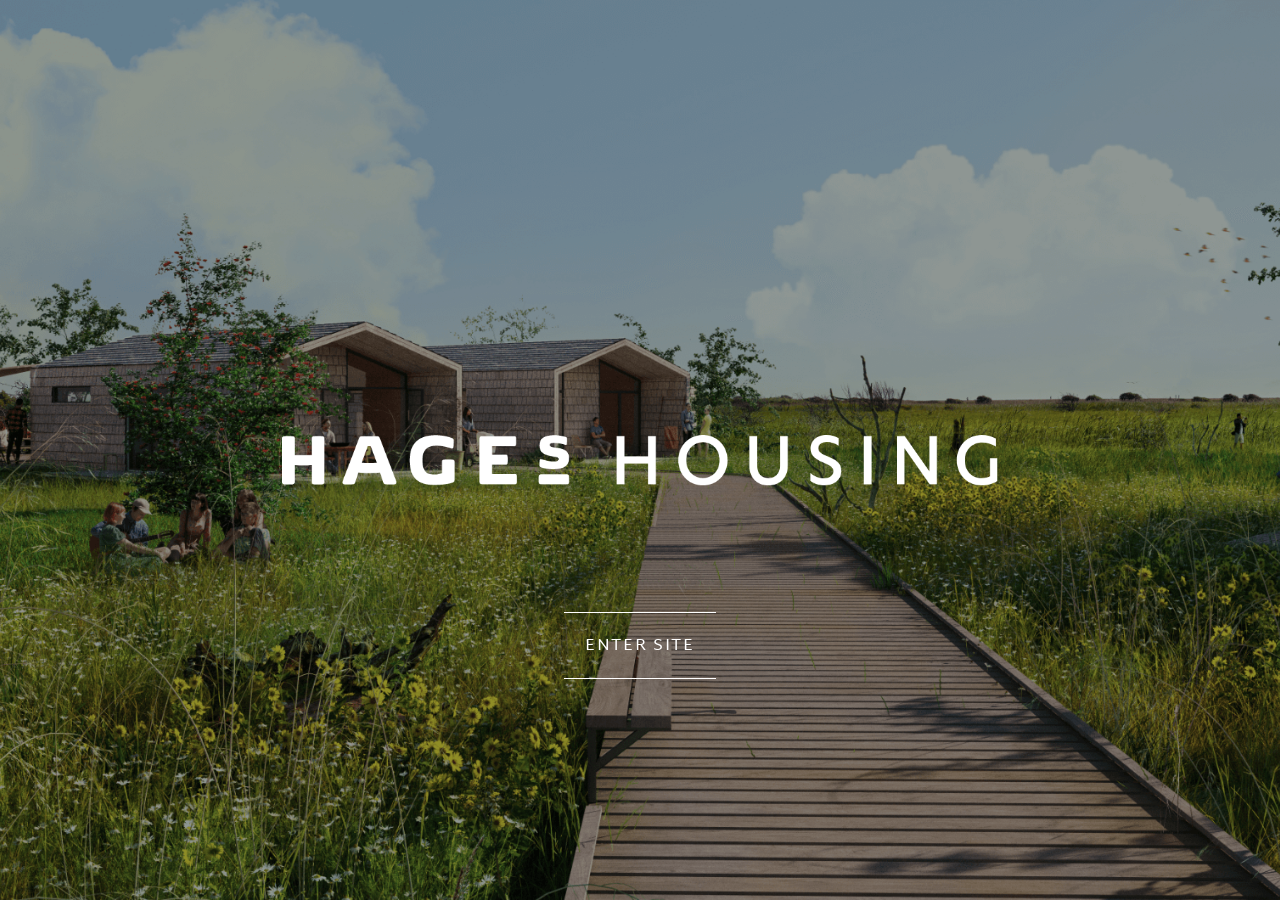
==== index.html @ 3faab6d2 "Init" ====
<!DOCTYPE html>
<html lang="en">

<head>
  <!-- meta info -->
  <meta charset="UTF-8" />
  <meta name="viewport" content="width=device-width, initial-scale=1" />
  <meta name="description" content="" />
  <meta name="author" content="" />
  <meta name="keywords" content="" />
  <meta http-equiv="X-UA-Compatible" content="ie=edge">

  <!-- site identity -->
  <title>Hages Housing</title>
  <link href="images/favicon/favicon.ico" rel="shortcut icon" type="image/ico" />

  <!-- css library -->
  <link rel="stylesheet" type="text/css" href="vendor/swiper/swiper-bundle.min.css" />

  <!-- custom CSS -->
  <link rel="stylesheet" type="text/css" href="css/utils.css" />
  <link rel="stylesheet" type="text/css" href="css/style.css" />
  <link rel="stylesheet" type="text/css" href="css/slider.css" />
</head>

<body>
  <!-- preloader -->
  <div id="preloader" class="preloader">
    <div class="loader"></div>
  </div>

  <!-- intro -->
  <div class="intro">
    <div class="intro-bg">
      <div class="intro-bg-image">
        <picture>
          <source type="image/png" srcset="images/banner/intro.png" media="(min-width: 768px)" />
          <source type="image/png" srcset="images/banner/intro-mobile.png" media="(max-width: 768px)" />
          <img type="image/png" src="images/banner/intro.png" title="intro" />
        </picture>
      </div>
      <div class="intro-textbox">
        <!-- <div class="intro-textbox-calligraphy">
          <img src="images/icons/intro-calligraphy.svg" alt="">
        </div> -->
        <div class="intro-textbox-logo">
          <img src="images/logo/Housing-logo.png"/>
        </div>
        <!-- <div class="intro-textbox-text">
          <p class="cursive">Re-envisioned by<br> Robert A.M. Stern Architects</p>
        </div> -->
        <button class="intro-textbox-button border-button">
          <div class="line top"></div>
          <div class="text">ENTER SITE</div>
          <div class="line bottom"></div>
        </button>
      </div>
    </div>
  </div>

  <!-- header -->
  <header class="header">
    <div class="header-logo">
      <a href="#">
        <svg xmlns="http://www.w3.org/2000/svg" xmlns:xlink="http://www.w3.org/1999/xlink" width="348.129" height="24.764" viewBox="0 0 348.129 24.764">
          <defs>
            <clipPath id="a">
              <rect width="348.129" height="24.764" fill="none" />
            </clipPath>
          </defs>
          <g transform="translate(0 0)">
            <g transform="translate(0 0)" clip-path="url(#a)">
              <path d="M17.554,24.421a16.991,16.991,0,0,1-2.213-.12.934.934,0,0,1-.88-1.066V14.841a43.662,43.662,0,0,1-8.271,0l-.007,8.393A.955.955,0,0,1,5.317,24.3a17.08,17.08,0,0,1-2.225.122A16.977,16.977,0,0,1,.88,24.3l-.009,0A.93.93,0,0,1,0,23.236V1.774A.93.93,0,0,1,.871.71,16.777,16.777,0,0,1,3.092.588,16.891,16.891,0,0,1,5.3.709a.957.957,0,0,1,.88,1.065V9.941c3.032.076,5.279.075,8.274,0l0-8.168A.93.93,0,0,1,15.333.71,16.777,16.777,0,0,1,17.554.588a16.873,16.873,0,0,1,2.211.121.959.959,0,0,1,.88,1.065V23.236A.956.956,0,0,1,19.78,24.3a17.1,17.1,0,0,1-2.226.122" transform="translate(0 -0.105)" fill="#fff" />
              <path d="M134.428,24.322H118.287c-.845,0-1.222-.4-1.222-1.3V1.985c0-.9.377-1.3,1.222-1.3h15.683a.8.8,0,0,1,.9.8,25.782,25.782,0,0,1,0,3.34.831.831,0,0,1-.9.838H123.253l0,4.106,6.664,0a.8.8,0,0,1,.9.8,25.5,25.5,0,0,1,0,3.341.83.83,0,0,1-.9.836h-6.659l0,4.61,11.18,0a.8.8,0,0,1,.9.8,25.782,25.782,0,0,1,0,3.34.83.83,0,0,1-.9.837" transform="translate(-21.016 -0.122)" fill="#fff" />
              <path d="M165.988,28.456H153.266a.884.884,0,0,1-.973-.853,23.219,23.219,0,0,1,0-3.179.887.887,0,0,1,.974-.859h12.721a.885.885,0,0,1,.973.853,23.459,23.459,0,0,1,0,3.177.887.887,0,0,1-.974.861" transform="translate(-27.331 -4.23)" fill="#fff" />
              <path d="M87.4,24.569c-10.471,0-11.682-6.945-11.682-12.169C75.718,4.249,79.975.115,88.371.115A21.514,21.514,0,0,1,96.49,1.593,1.143,1.143,0,0,1,97.178,2.7,29.4,29.4,0,0,1,97,5.9a.919.919,0,0,1-.387.7.909.909,0,0,1-.807-.026,21.248,21.248,0,0,0-6.938-1.29c-4.832,0-6.893,2.128-6.893,7.118,0,5.921,2.191,7.08,5.976,7.08a8.176,8.176,0,0,0,3.379-.734.739.739,0,0,0,.089-.054s0-.031,0-.083V13.216a.931.931,0,0,1,.871-1.065,20.351,20.351,0,0,1,4.432,0,.959.959,0,0,1,.88,1.066V21.83a1.473,1.473,0,0,1-1.244,1.675A29.949,29.949,0,0,1,87.4,24.569" transform="translate(-13.593 -0.02)" fill="#fff" />
              <path d="M159.47,16.858A17.9,17.9,0,0,1,153.2,15.83c-.369-.135-.475-.287-.512-.734a19.341,19.341,0,0,1,.1-2.774.544.544,0,0,1,.231-.436.649.649,0,0,1,.583-.007,18.983,18.983,0,0,0,5.811,1.141c1.864,0,2.625-.315,2.625-1.089,0-.837-.414-.974-2.528-1.3-4.319-.683-6.819-1.806-6.819-5.519,0-4.478,4.236-5,7.422-5a17.637,17.637,0,0,1,5.507.922c.372.136.478.288.515.735a16.763,16.763,0,0,1-.1,2.564.618.618,0,0,1-.25.441.681.681,0,0,1-.542.043,19.291,19.291,0,0,0-5.261-.9c-1.7,0-2.243.24-2.243.984,0,.9,1,1.081,3.067,1.371,2.959.427,6.312.912,6.312,5.239,0,3.548-2.571,5.346-7.644,5.346" transform="translate(-27.408 -0.02)" fill="#fff" />
              <path d="M58.678,24.431a15.879,15.879,0,0,1-1.805-.074,1.171,1.171,0,0,1-1.181-.947l-1.584-4.8c-1.49.131-3.705.2-5.22.2s-3.729-.073-5.264-.235l-1.579,4.846c-.186.615-.463.835-1.179.935a24.925,24.925,0,0,1-4.248-.039.917.917,0,0,1-.677-.417A1.18,1.18,0,0,1,35.9,22.89L43.918,1.647A1.32,1.32,0,0,1,45.4.683h7.16a1.306,1.306,0,0,1,1.484.982l8,21.209A1.2,1.2,0,0,1,62,23.893a.91.91,0,0,1-.661.424,24.247,24.247,0,0,1-2.662.114M52.629,14.039h0Zm-7.435-.228c1.06.051,2.609.057,3.693.076,1.093,0,2.653-.026,3.66-.076L49.6,5.614l-1.452.042Z" transform="translate(-6.429 -0.122)" fill="#fff" />
              <path d="M213.7,14.153H202.245V24.365h-3.829V.622h3.829v9.988H213.7V.622h3.829V24.365H213.7Z" transform="translate(-35.621 -0.111)" fill="#fff" />
              <path d="M235.02,12.382C235.02,5.3,240.157,0,247.019,0s11.967,5.3,11.967,12.382c0,7.117-5.106,12.382-11.967,12.382s-12-5.265-12-12.382m20.072,0c0-5.585-3.925-8.84-8.073-8.84-4.212,0-8.105,3.255-8.105,8.84,0,5.617,3.957,8.808,8.105,8.808s8.073-3.223,8.073-8.808" transform="translate(-42.192 0)" fill="#fff" />
              <path d="M277.187,15.239V.623h3.829V15.335c0,3.734,2.074,5.967,5.425,5.967,3.415,0,5.617-2.233,5.617-6V.623h3.829V15.239c0,5.681-3.638,9.637-9.446,9.637-5.744,0-9.254-3.956-9.254-9.637" transform="translate(-49.762 -0.112)" fill="#fff" />
              <path d="M327.157,1.564V5.3a10.23,10.23,0,0,0-5.714-1.851c-2.329,0-4.18,1.053-4.18,3.064,0,1.819,1.533,2.68,4.5,3.989,3.51,1.5,6.7,3.032,6.7,7.149,0,4.4-3.512,7.116-8.2,7.116a11.767,11.767,0,0,1-6.862-2.17V18.605a9.95,9.95,0,0,0,6.606,2.713c2.521,0,4.564-1.309,4.564-3.511,0-1.979-1.724-2.9-4.787-4.244-3.255-1.436-6.319-2.9-6.319-6.862,0-4.116,3.288-6.7,7.819-6.7a11.578,11.578,0,0,1,5.873,1.564" transform="translate(-56.264 0)" fill="#fff" />
              <rect width="3.829" height="23.743" transform="translate(283.055 0.511)" fill="#fff" />
              <path d="M384.217,24.365h-3.574L368.452,6.718h-.032V24.365h-3.67V.623h3.766l11.967,17.329h.032V.623h3.7Z" transform="translate(-65.482 -0.111)" fill="#fff" />
              <path d="M412.226,21.19a8.8,8.8,0,0,0,4.181-.925v-8.84h3.573V22.562a14.329,14.329,0,0,1-7.818,2.2c-6.382,0-11.935-4.851-11.935-12.382S405.747,0,412.226,0a14.169,14.169,0,0,1,6.989,1.755V5.648a11.88,11.88,0,0,0-6.67-1.978c-4.787,0-8.425,3.606-8.425,8.744,0,5.2,3.542,8.776,8.105,8.776" transform="translate(-71.851 0)" fill="#fff" />
            </g>
          </g>
        </svg>
      </a>
    </div>
  </header>

  <!-- main viewport -->
  <main class="viewport">
    <div class="swiper primary-slider">
      <div class="scroll-indicator">
        <p>SCROLL</p>
      </div>

      <div class="swiper-wrapper primary-slider-wrapper">
        <div class="swiper-slide primary-slide">
          <div class="primary-slide-wrapper">
            <div class="primary-slide-image">
              <picture>
                <source type="image/jpeg" srcset="images/slider/01-mobile.jpg" media="(max-width: 1050px)" />
                <source type="image/jpeg" srcset="images/slider/01.jpg" media="(min-width: 1050px)" />
                <img type="image/jpeg" src="images/slider/01.jpg" data-swiper-parallax="-100" data-swiper-parallax-opacity="0" title="slide1" />
              </picture>
            </div>
            <div class="primary-slide-content">
              <div class="primary-slide-content-upper">
                <div class="primary-slide-content-number">WELCOME</div>
                <div class="primary-slide-content-header header-text">COMFORTABLE<br>LIVING</div>
              </div>
              <div class="primary-slide-content-lower-text">
                <div class="primary-slide-paragraph-text">
                  <p>Welcome to Hages Housing – Hagesvej 1, 4970 Rødby. A comfortable housing opportunity in a great location.</p>

                  <p class="mb-0">We can meet all the needs you might have in terms of accommodation and the rules and regulations for housing to fehmern construction, for example:</p>
                  <p class="mb-0"> </p>

                  <ul>
                    <li>Housing with fixed rates for longer periods.</li>
                    <li>Shorter stays, company agreements with fixed rates (for shorter/longer projects)</li>
                  </ul>

                  <p>Prices from DKK 499,- per night for corporate agreements, contact us for great offers on long stay agreements.</p>
                </div>
              </div>
              <div class="primary-slide-content-lower-button">
                <a href="#">
                  <button class="primary-slide-content-button border-button learn-more-button view-on-mobile" data-modal-btn="1">
                    <div class="line top"></div>
                    <div class="text">READ MORE</div>
                    <div class="line bottom"></div>
                  </button>
                </a>
              </div>
            </div>
          </div>
        </div>
        <div class="swiper-slide primary-slide">
          <div class="primary-slide-wrapper">
            <div class="primary-slide-image">
              <picture>
                <source type="image/jpeg" srcset="images/slider/02-mobile.jpg" media="(max-width: 1050px)" />
                <source type="image/jpeg" srcset="images/slider/02.jpg" media="(min-width: 1050px)" />
                <img type="image/jpeg" src="images/slider/02.jpg" data-swiper-parallax="-100" data-swiper-parallax-opacity="0" title="slide2" />
              </picture>
            </div>
            <div class="primary-slide-content">
              <div class="primary-slide-content-upper">
                <div class="primary-slide-content-number">THE HOUSING</div>
                <div class="primary-slide-content-header header-text">PRIVACY &<br>RELAXATION</div>
              </div>
              <div class="primary-slide-content-lower-text">
                <div class="primary-slide-paragraph-text">
                  <p>72 cabins divided into 144 rooms (23m2 per room)</p>

                  <p>All rooms with private bathroom, kitchenette, TV and lounge area.</p>

                  <p>Restaurant (possibility of breakfast, lunch, dinner), 24 hour reception, great facilities, lobby, lounge, bar and parking</p>

                  <p class="mb-0 mt-10"><b>The housing also includes</b></p>

                  <p>Access to garden/courtyard – Bed linen / Towels included – Cleaning included – Close to ammenities – Coffee maker – Dryer – Fully equipped kitchen – Furnished – Parking space – TV – Washing machine – Wi-fi (free access)</p>
                </div>
              </div>
              <div class="primary-slide-content-lower-button">
                <a href="#">
                  <button class="primary-slide-content-button border-button learn-more-button view-on-mobile" data-modal-btn="2">
                    <div class="line top"></div>
                    <div class="text">Read More</div>
                    <div class="line bottom"></div>
                  </button>
                </a>
              </div>
            </div>
          </div>
        </div>
        <div class="swiper-slide primary-slide">
          <div class="primary-slide-wrapper">
            <div class="primary-slide-image">
              <picture>
                <source type="image/jpeg" srcset="images/slider/03-mobile.jpg" media="(max-width: 1050px)" />
                <source type="image/jpeg" srcset="images/slider/03.jpg" media="(min-width: 1050px)" />
                <img type="image/jpeg" src="images/slider/03.jpg" data-swiper-parallax="-100" data-swiper-parallax-opacity="0" title="slide3" />
              </picture>
            </div>
            <form class="primary-slide-content primary-slide-contact-form" action="" method="POST">
              <div class="primary-slide-content-upper">
                <div class="primary-slide-content-number">CONTACT</div>
                <div class="primary-slide-content-header header-text">FOR MORE<br>INFORMATION</div>
              </div>
              <div class="primary-slide-content-lower-text">
                <div class="primary-slide-paragraph-text">
                  <p class="contact-form-title-text">Contact us for more info and to hear more about what we can offer.</p>
                  <div class="input-wrapper">
                    <div class="input-item">
                      <label for="input-name">Name</label>
                      <input id="input-name" type="text" name="name">
                    </div>
                    <div class="input-item">
                      <label for="input-email">Email</label>
                      <input id="input-email" type="text" name="email">
                    </div>
                    <div class="input-item">
                      <label for="input-company">Company</label>
                      <input id="input-company" type="text" name="company">
                    </div>
                    <div class="input-item">
                      <label for="input-message">Message</label>
                      <textarea id="input-message" name="message"></textarea>
                    </div>
                    <div class="input-item input-checkbox">
                      <input type="checkbox" name="policy" value="1">
                      <span>Accept Terms & Privacy Policies</span>
                    </div>
                  </div>
                </div>
              </div>
              <div class="primary-slide-content-lower-button">
                <a href="#">
                  <button class="primary-slide-content-button border-button learn-more-button view-on-desktop email-send-btn" type="submit">
                    <div class="line top"></div>
                    <div class="text">SEND web</div>
                    <div class="line bottom"></div>
                  </button>
                  <button class="primary-slide-content-button border-button learn-more-button view-on-mobile" data-modal-btn="3">
                    <div class="line top"></div>
                    <div class="text">GET IN TOUCH</div>
                    <div class="line bottom"></div>
                  </button>
                </a>
              </div>
            </form>
          </div>
        </div>
      </div>

      <div class="swiper-pagination primary-slider-pagination"></div>
    </div>
  </main>
  <!-- main viewport end -->

  <!-- mobile modals -->
  <div class="primary-slide-modal" data-modal="1">
    <div class="primary-modal-close-btn" data-modal-close-btn="1"></div>

    <div class="primary-slide-wrapper">
      <div class="primary-slide-content-upper">
        <div class="primary-slide-content-header header-text">COMFORTABLE<br>LIVING</div>
      </div>

      <div class="primary-slide-image">
        <img src="images/slider/01-modal.jpg" alt="">
      </div>

      <div class="primary-slide-content">
        <div class="primary-slide-content-lower-text">
          <div class="primary-slide-paragraph-text">
            <p>Welcome to Hages Housing – Hagesvej 1, 4970 Rødby. A comfortable housing opportunity in a great location.</p>

            <p class="mb-0">We can meet all the needs you might have in terms of accommodation and the rules and regulations for housing to fehmern construction, for example:</p>
            <p class="mb-0"> </p>
            
            <ul>
              <li>Housing with fixed rates for longer periods.</li>
              <li>Shorter stays, company agreements with fixed rates (for shorter/longer projects)</li>
            </ul>

            <p>Prices from DKK 499,- per night for corporate agreements, contact us for great offers on long stay agreements.</p>
          </div>
        </div>
        <div class="primary-slide-content-lower-button">
          <a href="#">
            <button class="primary-slide-content-button border-button learn-more-button" data-modal-btn="3">
              <div class="line top"></div>
              <div class="text">CONTACT</div>
              <div class="line bottom"></div>
            </button>
          </a>
        </div>
      </div>
    </div>
  </div>

  <div class="primary-slide-modal" data-modal="2">
    <div class="primary-modal-close-btn" data-modal-close-btn="2"></div>

    <div class="primary-slide-wrapper">
      <div class="primary-slide-content-upper">
        <div class="primary-slide-content-header header-text">PRIVACY &<br>RELAXATION</div>
      </div>

      <div class="primary-slide-image">
        <img src="images/slider/02-modal.jpg" alt="">
      </div>
      <div class="primary-slide-content">
        <div class="primary-slide-content-lower-text">
          <div class="primary-slide-paragraph-text">
            <p>72 cabins divided into 144 rooms (23m2 per room)</p>

            <p>All rooms with private bathroom, kitchenette, TV and lounge area.</p>

            <p>Restaurant (possibility of breakfast, lunch, dinner), 24 hour reception, great facilities, lobby, lounge, bar and parking</p>

            <p class="mb-0 mt-10"><b>The housing also includes</b></p>

            <p>Access to garden/courtyard – Bed linen / Towels included – Cleaning included – Close to ammenities – Coffee maker – Dryer – Fully equipped kitchen – Furnished – Parking space – TV – Washing machine – Wi-fi (free access)</p>
          </div>
        </div>
      </div>
    </div>
  </div>

  <div class="primary-slide-modal" data-modal="3">
    <div class="primary-modal-close-btn" data-modal-close-btn="3"></div>

    <div class="primary-slide-wrapper">
      <div class="primary-slide-content-upper contact-form-title">
        <div class="primary-slide-content-header header-text">GET IN TOUCH</div>
      </div>

      <form class="primary-slide-content primary-slide-contact-form" action="" method="POST">
        <div class="primary-slide-content-lower-text">
          <div class="primary-slide-paragraph-text">
            <p class="contact-form-title-text">Contact us for more info and to hear more about what we can offer.</p>
            <div class="input-wrapper">
              <div class="input-item">
                <label for="input-name">Name</label>
                <input id="input-name" type="text" name="name-m">
              </div>
              <div class="input-item">
                <label for="input-email">Email</label>
                <input id="input-email" type="text" name="email-m">
              </div>
              <div class="input-item">
                <label for="input-company">Company</label>
                <input id="input-company" type="text" name="company-m">
              </div>
              <div class="input-item">
                <label for="input-message">Message</label>
                <textarea id="input-message" name="message-m"></textarea>
              </div>
              <div class="input-item input-checkbox">
                <input type="checkbox" id="input-policy" name="policy-m" value="1">
                <span>Accept Terms & Privacy Policies</span>
              </div>
            </div>
          </div>
        </div>
        <div class="primary-slide-content-lower-button">
          <a href="#">
            <button class="primary-slide-content-button border-button learn-more-button email-send-btn-m" type="submit">
              <div class="line top"></div>
              <div class="text">SEND mob</div>
              <div class="line bottom"></div>
            </button>
          </a>
        </div>
      </form>
    </div>
  </div>

  <script src="vendor/jquery/jquery-3.6.0.min.js"></script>
  <!-- <script src="vendor/gsap/gsap.min.js"></script>
  <script src="vendor/gsap/ScrollTrigger.min.js"></script> -->
  <script src="vendor/swiper/swiper-bundle.min.js"></script>
  <script src="js/script.js"></script>

  <script>
    $(".email-send-btn").click(function(event){
      event.preventDefault();
      let name = $("input[name=name]").val();
      let email = $("input[name=email]").val();
      let message = $("textarea[name=message]").val() + "<br>Company : " + $("input[name=company]").val();
      console.log(email, name, message)

      sendEmail(email, name, message);
    });

    $(".email-send-btn-m").click(function(event) {
      // $("#response-messages").html("<p style='color: #1e7e34;padding-top: 15px'>Sending...</p>");
      event.preventDefault();
      let name = $("input[name=name-m]").val();
      let email = $("input[name=email-m]").val();
      let message = $("textarea[name=message-m]").val() + "<br>Company : " + $("input[name=company-m]").val();
      console.log(email, name, message)

      sendEmail(email, name, message);
    });

    function sendEmail(name, email, message) {
      if (name != "" && email !="" && message !="") {
        $.ajax({
          url: "mail.php",
          type:"POST",
          data:{
            name:name,
            email:email,
            message:message,
            receiverEmail: 'muhammad.tamzid@gmail.com',
            receiverName: 'Hages Housing',
            subject: 'Hages Housing website contact mail',
            mailClientName: 'Hages Housing Mail Client',
          },
          // success:function(response){
          //  if(response) {
          //    $("#response-messages").html("<p style='color: #1e7e34;padding-top: 15px'>Message sent! We Will get back to you Soon</p>");
          //  }
          //  else{
          //    $("#response-messages").html("<p style='color: #1e7e34;padding-top: 15px'>Error ! Please Try Again Later or call us</p>");
          //  }
          // },
        });

        $(".primary-slide-contact-form").find('input, textarea').val("");
      }
      // else{
      //  $("#response-messages").html("<p style='color:orange;padding-top: 15px'>Fields are required.</p>");
      // }
    }
  </script>

</body>

</html>
---- css/utils.css ----
/*------- utility CSS -------*/
*,
*::before,
*::after {
  margin: 0;
  padding: 0;
  outline: 0;
  box-sizing: border-box;
  -webkit-tap-highlight-color: transparent;
}

html {
  min-height: 100% !important;
  height: 100%;
  -ms-text-size-adjust: 100%;
  -webkit-text-size-adjust: 100%;
  overflow-x: hidden;
  box-sizing: border-box;
  cursor: default;
  font-family: sans-serif;
  line-height: 1.5;
}

body {
  height: 100%;
  position: relative;
  overflow-x: hidden;
  margin: 0;
}

h1,
h2,
h3,
h4,
h5,
h6,
p {
  margin: 0;
  line-height: unset;
  font-size: unset;
}

ul,
li {
  margin: 0;
  list-style-type: none;
}

a,
a:focus,
a:hover {
  outline: none;
  text-decoration: none;
  color: inherit;
}

img {
  width: 100%;
  border: none;
  display: block;
  pointer-events: none;
}

input,
textarea,
label {
  display: block;
  outline: none;
  border: none;
  margin: 0;
  background: none;
}

input,
select {
  vertical-align: middle;
  -webkit-appearance: none;
  border-radius: 0;
}

button {
  outline: none;
  border: none;
  cursor: pointer;
  background-color: transparent;
  box-shadow: none;
  margin: 0;
  padding: 0;
}

button:focus {
  outline: none;
}
button:hover,
button:active {
  cursor: pointer;
}

iframe {
  border: none;
}

audio,
video {
  margin: 0;
  padding: 0;
  border: 0;
  outline: 0;
  font-size: 100%;
  vertical-align: baseline;
  background: transparent;
}

audio,
canvas,
progress,
video {
  display: inline-block;
}
audio:not([controls]) {
  display: none;
  height: 0;
}

article,
aside,
details,
figcaption,
figure,
footer,
header,
hgroup,
menu,
main,
nav,
section,
summary {
  display: block;
}

blockquote,
q {
  quotes: none;
}

blockquote:before,
blockquote:after,
q:before,
q:after {
  content: none;
}

template,
[hidden] {
  display: none;
}

code,
kbd,
pre,
samp {
  font-family: monospace, monospace;
  font-size: 1em;
}
hr {
  height: 0;
  overflow: visible;
}
nav ol,
nav ul {
  list-style: none;
}
abbr[title] {
  border-bottom: 1px dotted;
  text-decoration: none;
}
b,
strong {
  font-weight: bold;
}
dfn {
  font-style: italic;
}
mark {
  background-color: #ff0;
  color: #000;
}
progress {
  vertical-align: baseline;
}
small {
  font-size: 83.3333%;
}
sub,
sup {
  font-size: 83.3333%;
  line-height: 0;
  position: relative;
  vertical-align: baseline;
}
sub {
  bottom: -0.25em;
}
sup {
  top: -0.5em;
}
::-moz-selection {
  background-color: #b3d4fc;
  color: #000;
  text-shadow: none;
}
::selection {
  background-color: #b3d4fc;
  color: #000;
  text-shadow: none;
}
audio,
canvas,
iframe,
img,
svg,
video {
  vertical-align: middle;
}
img {
  border-style: none;
}
svg {
  fill: currentColor;
}
/* svg:not(:root) {
  overflow: hidden;
} */
a {
  background-color: transparent;
  -webkit-text-decoration-skip: objects;
}
a:hover {
  outline-width: 0;
}
table {
  border-collapse: collapse;
  border-spacing: 0;
}
button,
input,
select,
textarea {
  background-color: transparent;
  border-style: none;
  color: inherit;
  font-size: 1em;
  margin: 0;
}
button,
input {
  overflow: visible;
}
button,
select {
  text-transform: none;
}
button,
html [type="button"],
[type="reset"],
[type="submit"] {
  -webkit-appearance: button;
}
::-moz-focus-inner {
  border-style: none;
  padding: 0;
}
:-moz-focusring {
  outline: 1px dotted ButtonText;
}
fieldset {
  border: 1px solid #c0c0c0;
  margin: 0 2px;
  padding: 0.35em 0.625em 0.75em;
}
legend {
  display: table;
  max-width: 100%;
  padding: 0;
  white-space: normal;
}
textarea {
  overflow: auto;
  resize: vertical;
}
[type="checkbox"],
[type="radio"] {
  padding: 0;
}
::-webkit-inner-spin-button,
::-webkit-outer-spin-button {
  height: auto;
}
[type="search"] {
  -webkit-appearance: textfield;
  outline-offset: -2px;
}
::-webkit-search-cancel-button,
::-webkit-search-decoration {
  -webkit-appearance: none;
}
::-webkit-input-placeholder {
  color: inherit;
  opacity: 0.54;
}
::-webkit-file-upload-button {
  -webkit-appearance: button;
  font: inherit;
}
[aria-busy="true"] {
  cursor: progress;
}
[aria-controls] {
  cursor: pointer;
}
[aria-disabled] {
  cursor: default;
}
a,
area,
button,
input,
label,
select,
textarea,
[tabindex] {
  -ms-touch-action: manipulation;
  touch-action: manipulation;
}
[hidden][aria-hidden="false"] {
  clip: rect(0, 0, 0, 0);
  display: inherit;
  position: absolute;
}
[hidden][aria-hidden="false"]:focus {
  clip: auto;
}
---- css/style.css ----
/*------- custom fonts -------*/
@font-face {
  font-family: "Electra";
  src: url("../fonts/electra/ElectraLTStd-Cursive.eot");
  src: url("../fonts/electra/ElectraLTStd-Cursive.eot?#iefix")
      format("embedded-opentype"),
    url("../fonts/electra/ElectraLTStd-Cursive.woff2") format("woff2"),
    url("../fonts/electra/ElectraLTStd-Cursive.woff") format("woff"),
    url("../fonts/electra/ElectraLTStd-Cursive.ttf") format("truetype");
  font-weight: normal;
  font-style: italic;
}
@font-face {
  font-family: "SetaReta";
  src: url("../fonts/setareta/SetaRetaNF.eot");
  src: url("../fonts/setareta/SetaRetaNF.eot?#iefix")
      format("embedded-opentype"),
    url("../fonts/setareta/SetaRetaNF.woff2") format("woff2"),
    url("../fonts/setareta/SetaRetaNF.woff") format("woff"),
    url("../fonts/setareta/SetaRetaNF.ttf") format("truetype");
  font-weight: normal;
  font-style: normal;
}
@font-face {
  font-family: "Syntax";
  src: url("../fonts/syntax/SyntaxLTStd-Roman.eot");
  src: url("../fonts/syntax/SyntaxLTStd-Roman.eot?#iefix")
      format("embedded-opentype"),
    url("../fonts/syntax/SyntaxLTStd-Roman.woff2") format("woff2"),
    url("../fonts/syntax/SyntaxLTStd-Roman.woff") format("woff"),
    url("../fonts/syntax/SyntaxLTStd-Roman.ttf") format("truetype");
  font-weight: normal;
  font-style: normal;
}
@font-face {
  font-family: "SyntaxRoman";
  src: url("../fonts/syntax/SyntaxLTStd-Roman.eot");
  src: url("../fonts/syntax/SyntaxLTStd-Roman.eot?#iefix")
      format("embedded-opentype"),
    url("../fonts/syntax/SyntaxLTStd-Roman.woff2") format("woff2"),
    url("../fonts/syntax/SyntaxLTStd-Roman.woff") format("woff"),
    url("../fonts/syntax/SyntaxLTStd-Roman.ttf") format("truetype");
  font-weight: normal;
  font-style: normal;
}

@font-face {
  font-family: "Exo";
  src: url("../fonts/exo/Exo-Regular.ttf") format("truetype");
  font-weight: 400;
  font-style: normal;
}

@font-face {
  font-family: "Exo";
  src: url("../fonts/exo/Exo-Medium.ttf") format("truetype");
  font-weight: 500;
  font-style: normal;
}

@font-face {
  font-family: "MartelSans";
  src: url("../fonts/martel-sans/MartelSans-Regular.ttf") format("truetype");
  font-weight: 400;
  font-style: normal;
}

@font-face {
  font-family: "MartelSans";
  src: url("../fonts/martel-sans/MartelSans-Bold.ttf") format("truetype");
  font-weight: 700;
  font-style: normal;
}

/*------- variables -------*/
:root {
}

/*------- custom styles -------*/
body {
  font-family: sans-serif;
  font-size: 1rem;
  font-weight: 400;
  font-style: normal;
  line-height: 1.4;
  letter-spacing: 0;
  background-color: #dcdcdc;
  position: relative;
  color: #333;
  color: #262626;
}

body,
html {
  margin: 0;
  overflow-x: hidden;
  padding: 0;
  font-size: 95%;
  height: 100%;
  width: 100%;
}

h1 {
  font-size: 2em;
  margin: 0.67em 0;
}

@media screen and (min-width: 414px) {
  body,
  html {
    font-size: 100%;
  }
}

@media screen and (min-width: 768px) {
  body,
  html {
    font-size: 105%;
  }
}

@media screen and (min-width: 1920px) {
  body,
  html {
    font-size: 110%;
  }
}

html,
body,
div,
span,
label,
button,
select {
  font-family: "Syntax", helvetica, sans-serif;
  font-family: "MartelSans", helvetica, sans-serif;
}
h1,
h2,
h3,
h4,
h5,
h6 {
  font-family: "SetaReta", serif;
  font-weight: lighter;
  letter-spacing: 0.125em;
}
p {
  font-family: "SyntaxRoman", helvetica, sans-serif;
  font-size: 14.5px;
  font-family: "MartelSans", helvetica, sans-serif;
}

.viewport {
  position: relative;
  overflow-x: hidden;
  width: 100%;
  height: 100%;
}

/* Border button */
.border-button {
  -webkit-box-align: center;
  align-items: center;
  display: flex;
  -webkit-box-orient: vertical;
  -webkit-box-direction: normal;
  flex-flow: column nowrap;
  font-size: 0.75em;
  -webkit-box-pack: center;
  justify-content: center;
  line-height: 0.625em;
  margin: 10px;
}
.border-button.learn-more-button {
  letter-spacing: 0.125em;
}
.border-button.intro-textbox-button {
  letter-spacing: 0.25em;
}

.border-button .line,
.border-button a .line {
  width: 100%;
  height: 1px;
  background-color: #fff;
  transition: transform 300ms ease;
}
.border-button .text,
.border-button a .text {
  padding: 15px 0 12px;
  padding-left: 1em;
  padding-right: 1em;
}
@media only screen and (max-width: 414px) {
  .border-button .text,
  .border-button a .text {
    padding: 14px 6px 12px;
    font-size: 11px;
  }
}
.border-button:hover {
  cursor: pointer;
}
.border-button:hover .line.top {
  transform: translateY(-8px);
  transition: transform 500ms ease;
}
.border-button:hover .line.bottom {
  transform: translateY(8px);
  transition: transform 500ms ease;
}
.border-button:active {
  cursor: pointer;
}
.border-button:active .line.top {
  transform: translateY(-5px);
}
.border-button:active .line.bottom {
  transform: translateY(5px);
}

.border-button,
.border-button span {
  font-family: "Syntax", helvetica, sans-serif;
  font-size: 0.725em;
  font-style: normal;
  /*font-weight: bold;*/
  line-height: 0.875em;
  text-transform: uppercase;
}
@media screen and (max-width: 768px) {
  .border-button,
  .border-button span {
    font-size: 0.625em;
  }
}
@media screen and (max-width: 767px) and (orientation: landscape) {
  .border-button,
  .border-button span {
    font-size: 0.625em;
  }
}

/* header text */
.header-text {
  text-align: center;
  font-family: "SetaReta", serif;
  font-style: normal;
  text-transform: uppercase;
  color: #891a1c;
  font-size: 1.825em;
  line-height: 1.55;
  letter-spacing: 0.1875em;
  font-family: "Exo", serif;
  font-weight: 400;
  color: #262626;
  letter-spacing: 0.15em;
}
@media screen and (min-width: 1440px) {
  .header-text {
    font-size: 1.8em;
    letter-spacing: 0.1em;
    line-height: 1.5em;
  }
}
@media screen and (min-width: 1920px) {
  .header-text {
    font-size: 2.5em;
    line-height: 1.4em;
  }
}
@media (max-width: 1200px) and (min-height: 600px) {
  .header-text {
    font-size: 1.875em;
    /* line-height: 1.125em; */
  }
}
@media (max-width: 400px) {
  .header-text {
    font-size: 1.375em;
  }
}

/* ---------- preloader ---------- */
.preloader {
  height: 100%;
  width: 100%;
  background: #333;
  position: fixed;
  z-index: 999;
  display: flex;
  align-items: center;
  justify-content: center;
  top: 0;
  left: 0;
  bottom: 0;
  right: 0;
}
.preloader .loader,
.preloader .loader:after {
  border-radius: 50%;
  width: 40em;
  height: 40em;
}
.preloader .loader {
  margin: 60px auto;
  font-size: 3px;
  position: relative;
  border-top: 1.1em solid rgba(255, 255, 255, 0.2);
  border-right: 1.1em solid rgba(255, 255, 255, 0.2);
  border-bottom: 1.1em solid rgba(255, 255, 255, 0.2);
  border-left: 1.1em solid #fff;
  transform: translateZ(0);
  animation: preloader 1.1s infinite linear;
}

@-webkit-keyframes preloader {
  0% {
    -webkit-transform: rotate(0deg);
    transform: rotate(0deg);
  }
  100% {
    -webkit-transform: rotate(360deg);
    transform: rotate(360deg);
  }
}
@keyframes preloader {
  0% {
    -webkit-transform: rotate(0deg);
    transform: rotate(0deg);
  }
  100% {
    -webkit-transform: rotate(360deg);
    transform: rotate(360deg);
  }
}

/* intro */
.intro {
  height: 100%;
  overflow: hidden;
  position: fixed;
  width: 100%;
  z-index: 101;
  top: 0;
  left: 0;
}
.intro-bg {
  height: 100%;
  width: 100%;
  position: absolute;
  top: 0;
  left: 0;
  z-index: 102;
  color: #fff;
  margin: 0 auto;
  cursor: pointer;
  opacity: 1;
}
.intro-bg::before {
  content: "";
  position: absolute;
  top: 0;
  left: 0;
  width: 100%;
  height: 100%;
  background: rgba(0, 0, 0, 0.41);
  z-index: 3;
}
.intro-bg-image {
  height: 100%;
  width: 100%;
  position: relative;
  z-index: 1;
}
.intro-bg-image img {
  object-fit: cover;
  width: 100%;
  height: 100%;
}
.intro-bg.active {
  opacity: 1;
  transition: opacity 500ms ease-in;
}

.intro-bg .intro-textbox {
  width: 100%;
  height: 112%;
  display: flex;
  flex-direction: column;
  align-items: center;
  justify-content: center;
  z-index: 5;
  position: absolute;
  top: 0;
  left: 0;
  opacity: 0;
}
.intro-bg .intro-textbox.active {
  opacity: 1;
  transition: opacity 500ms ease-in;
}
.intro-bg .intro-textbox .intro-textbox-calligraphy {
  margin-bottom: 1.25em;
  max-width: 125px;
  width: 100%;
  display: flex;
  justify-content: center;
  align-items: center;
}

@media screen and (max-width: 414px) {
  .intro-bg .intro-textbox .intro-textbox-calligraphy {
    margin-bottom: 0.625em;
  }
}

.intro-bg .intro-textbox .intro-textbox-logo {
  margin: 1.25em;
  width: 56%;
  display: flex;
  justify-content: center;
  margin: calc(0.5em + 8.33vw);
}
.intro-textbox-logo svg {
  /* max-width: 350px; */
}
@media screen and (max-width: 414px) {
  .intro-bg .intro-textbox .intro-textbox-logo {
    margin-bottom: 1.625em;
    margin-top: 0;
    width: 74%;
  }
}
@media screen and (min-width: 1920px) {
  .intro-bg .intro-textbox .intro-textbox-logo {
    width: 74%;
  }
}
.intro-textbox-text {
  letter-spacing: 0.0625em;
  line-height: 1.5em;
  text-align: center;
}
.intro-textbox-text .cursive {
  margin: 0;
  font-family: "Electra", serif;
  font-size: 1.25em;
  font-style: italic;
}
.intro-bg .intro-textbox .intro-textbox-text {
  margin: 3.125em 1.25em;
}
@media screen and (max-width: 414px) {
  .intro-bg .intro-textbox .intro-textbox-text {
    margin: 3.125em 1.25em;
  }
}
.intro-bg .intro-textbox .intro-textbox-button .text {
  margin: 0.8em 0;
  letter-spacing: 0.25em;
  font-family: "SyntaxRoman";
  font-family: "MartelSans";
  font-weight: 400;
  padding-left: 1.25em;
  padding-right: 1.25em;
  font-size: 1.3em;
  letter-spacing: 0.1em;
}
@media only screen and (max-width: 414px) {
  .border-button.intro-textbox-button {
    letter-spacing: 0.0625em;
    font-size: 0.625em;
  }
  .intro-bg .intro-textbox .intro-textbox-button .text {
    font-size: 2em;
    font-size: 13px;
    font-size: 1.45em;
  }
}

@media only screen and (max-width: 400px) {
  .border-button.intro-textbox-button {
    letter-spacing: 0;
  }
}

/* header */
.header {
  height: 100px;
  position: fixed;
  width: 100%;
  z-index: 99;
  background-color: transparent;
  transition: box-shadow 300ms ease-in;
  display: flex;
  justify-content: flex-end;
  align-items: center;
  padding-right: 30px;
}
.header-logo {
  /* margin: 0 10px; */
}
.header-logo a {
  display: flex;
  justify-content: center;
  align-items: center;
  height: 100%;
}
.header-logo a svg {
  width: 200px;
  width: calc(150px + 6vw);
}

@media screen and (max-width: 1050px) {
  .header {
    height: 98px;
    /* background-color: rgba(0, 0, 0, 0.1); */
    justify-content: center;
    padding: 0;
    margin: 0;
  }
  .header-logo {
    margin: 0;
  }
}
.header.shadow {
  box-shadow: 1px 3px 5px rgba(149, 149, 149, 0.3);
}

/*
.header-logo #belnord-red-logo.active #letter-group {
  fill: #fff;
  transition: fill 0.5s ease;
}
*/

/* default styles */
.mb-0 {
  margin-bottom: 0 !important;
}
.mb-0 ~ p {
  /*margin-top: 10px !important;*/
  margin-top: 16px !important;
}
.mt-10 {
  margin-top: 28px !important;
  font-weight: bold;
}

.view-on-mobile {
  display: none;
}
.view-on-desktop {
  display: block;
}

@media screen and (max-width: 1200px) {
  .view-on-mobile {
    display: block;
  }
  .view-on-desktop {
    display: none;
  }
}
---- css/slider.css ----
.primary-slide-content-number {
  border-bottom: 1px solid #891a1c;
  color: #891a1c;
  font-family: "Syntax", helvetica, sans-serif;
  font-size: 0.8em;
  font-style: normal;
  line-height: 1.125em;
  letter-spacing: 0.125em;
  padding-bottom: 6px;
  text-transform: uppercase;
  font-family: MartelSans;
  font-weight: 400;
  color: #262626;
  border-color: #262626;
  border-color: transparent;
  position: relative;
}
.primary-slide-content-number::before {
  content: "";
  width: 40px;
  height: 0;
  border-bottom: 1px solid #262626;
  position: absolute;
  bottom: -11px;
  left: 50%;
  transform: translateX(-50%);
}

@media screen and (min-width: 1920px) {
  .primary-slide-content-number {
    font-size: 1.25em;
  }
}

.primary-slide-paragraph-text {
  font-family: "MartelSans", helvetica, sans-serif;
  font-weight: normal;
  font-style: normal;
  /*text-align: justify;*/
}
.primary-slide-paragraph-text p,
.primary-slide-paragraph-text li {
  font-size: 0.875em;
  line-height: 1.5em;
  letter-spacing: 0;
  margin: 1.125em 0;
  color: #262626;
}
.primary-slide-paragraph-text li {
  margin: 0;
  padding-left: 1em;
  position: relative;
}
.primary-slide-paragraph-text li::before {
  content: "";
  position: absolute;
  left: 0;
  top: 9px;
  width: 8px;
  height: 1px;
  background-color: #262626;
  opacity: 0.7;
}

@media screen and (max-width: 1440px) {
  .primary-slide-paragraph-text p,
  .primary-slide-paragraph-text li {
    font-size: 0.73em;
    line-height: 1.5em;
  }
}
@media screen and (max-width: 1200px) {
  .primary-slide-paragraph-text p,
  .primary-slide-paragraph-text li {
    font-size: 0.75em;
    line-height: 1.125em;
  }
}
.swiper-pagination-bullet .caption {
  font-style: normal;
  text-transform: uppercase;
  font-size: 0.822em;
  color: #fff;
  text-decoration: none;
  display: none;
  padding-bottom: 4px;
  padding-right: 8px;
  margin-bottom: 8px;
  letter-spacing: 0.12em;
  display: block !important;
  opacity: 0.52;
  position: relative;
  font-family: "Exo";
  font-weight: 400;
}
.swiper-pagination-bullet .caption::before {
  content: "";
  width: calc(22px + 2.33vw);
  height: 2px;
  background-color: #fff;
  position: absolute;
  right: 8px;
  bottom: -1px;
  display: none;
}
.swiper-pagination-bullet-active .caption::before,
.swiper-pagination-bullet:hover .caption::before {
  display: block;
}
@media screen and (max-width: 1200px) {
  .swiper-pagination-bullet .caption::before {
    height: 1px;
  }
}
.swiper-pagination-bullet .counter {
  font-style: normal;
  text-transform: uppercase;
  font-size: 1em;
  padding: 0;
  border-bottom: none;
  color: #fff;
  padding-bottom: 4px;
  margin-bottom: 8px;
  letter-spacing: 0.0625em;
  display: none;
}

/* scroll indicator */
.scroll-indicator,
.scroll-indicator span {
  color: #fff;
  font-family: "Syntax", helvetica, sans-serif;
  font-size: 0.625em;
  font-style: normal;
  font-weight: bold;
  text-transform: uppercase;
}

.primary-slider {
  background-color: #dcdcdc;
  height: 100%;
  opacity: 1;
  overflow: hidden;
  -webkit-transition: opacity 300ms ease-in;
  -o-transition: opacity 300ms ease-in;
  transition: opacity 300ms ease-in;
  width: 100%;
  z-index: 50;
  height: 100%;
}

.primary-slider .scroll-indicator {
  background: #fff;
  bottom: 13%;
  display: inline-block;
  height: 1px;
  left: 35%;
  position: fixed;
  width: 70px;
  z-index: 2;
}
.primary-slider .scroll-indicator p {
  bottom: 0;
  font-size: 15px;
  left: 90px;
  letter-spacing: 1px;
  position: relative;
  transform: translateY(-50%);
  font-family: "Exo";
  font-weight: 400;
}
@media screen and (max-width: 1200px) {
  .primary-slider .scroll-indicator {
    display: none;
  }
}
.primary-slider .primary-slider-wrapper {
  width: 100%;
  height: 100%;
}

.primary-slider .primary-slide {
  height: 100%;
  width: 100%;
  z-index: 1;
}
.primary-slide-wrapper {
  -webkit-box-align: center;
  -ms-flex-align: center;
  align-items: center;
  display: -webkit-box;
  display: -ms-flexbox;
  display: flex;
  -webkit-box-orient: horizontal;
  -webkit-box-direction: reverse;
  -ms-flex-flow: row-reverse nowrap;
  flex-flow: row-reverse nowrap;
  height: 100%;
  -webkit-box-pack: center;
  -ms-flex-pack: center;
  justify-content: center;
  width: 100%;
}
@media screen and (max-width: 1200px) {
  .primary-slide-wrapper {
    -webkit-box-orient: vertical;
    -webkit-box-direction: normal;
    -ms-flex-flow: column;
    flex-flow: column;
  }
}
@media (max-width: 1200px) and (max-height: 700px) {
  .primary-slide-wrapper {
    -webkit-box-orient: horizontal;
    -webkit-box-direction: reverse;
    -ms-flex-flow: row-reverse nowrap;
    flex-flow: row-reverse nowrap;
  }
}
@media (max-width: 550px) {
  .primary-slide-wrapper {
    -webkit-box-orient: vertical;
    -webkit-box-direction: normal;
    -ms-flex-flow: column;
    flex-flow: column;
  }
}

.primary-slide-image {
  height: 100%;
  width: 65%;
  z-index: 10;
  position: relative;
}

.primary-slide-image::before {
  content: "";
  width: 50%;
  height: 100%;
  position: absolute;
  right: 0;
  top: 0;
  background: rgb(0, 0, 0, 0.4);
  background: linear-gradient(
    90deg,
    rgba(0, 0, 0, 0) 0%,
    rgba(0, 0, 0, 1) 100%
  );
  z-index: 9;
  opacity: 0.58;
  display: none;
}

@media screen and (max-width: 414px) {
  .primary-slide-image::before {
    opacity: 0.41;
    width: 90%;
  }
}

@media screen and (max-width: 1200px) {
  .primary-slide-image {
    height: 65%;
    width: 100%;
  }
}
@media (max-width: 1200px) and (max-height: 700px) {
  .primary-slide-image {
    height: 100%;
    width: 60%;
  }
}
@media (max-width: 550px) {
  .primary-slide-image {
    height: 65%;
    width: 100%;
  }
}
.primary-slide-image img {
  height: 100%;
  max-height: 100%;
  min-width: 100%;
  width: 100%;
  object-fit: cover;
  object-position: center bottom;
}

.primary-slide-content {
  display: -webkit-box;
  display: -ms-flexbox;
  display: flex;
  -webkit-box-orient: vertical;
  -webkit-box-direction: normal;
  -ms-flex-flow: column nowrap;
  flex-flow: column nowrap;
  height: 100%;
  width: 35%;
}
@media screen and (max-width: 1200px) {
  .primary-slide-content {
    height: 35%;
    width: 100%;
  }
}
@media (max-width: 1200px) and (max-height: 700px) {
  .primary-slide-content {
    height: 100%;
    width: 40%;
  }
}
@media (max-width: 550px) {
  .primary-slide-content {
    height: 35%;
    width: 100%;
  }
}

.primary-slide-content .primary-slide-content-upper {
  -webkit-box-align: center;
  -ms-flex-align: center;
  align-items: center;
  display: -webkit-box;
  display: -ms-flexbox;
  display: flex;
  -webkit-box-orient: vertical;
  -webkit-box-direction: normal;
  -ms-flex-flow: column;
  flex-flow: column;
  height: 40%;
  -webkit-box-pack: center;
  -ms-flex-pack: center;
  justify-content: center;
  width: 100%;
  padding-top: 0em;
}
@media screen and (max-width: 1200px) {
  .primary-slide-content .primary-slide-content-upper {
    height: 60%;
    -ms-flex-pack: distribute;
    justify-content: space-around;
  }
}
@media (max-width: 1200px) and (max-height: 700px) {
  .primary-slide-content .primary-slide-content-upper {
    height: 80%;
    -webkit-box-pack: center;
    -ms-flex-pack: center;
    justify-content: center;
  }
}

.primary-slide-content-number {
  margin-top: 1em;
}

.primary-slide-content-header {
  margin: 1em 0;
  margin-top: 1.15em;
}
@media screen and (max-width: 1200px) {
  .primary-slide-content-header {
    margin: 1.2em 0 0;
  }
}

.primary-slide-content-lower-text {
  -webkit-box-align: center;
  -ms-flex-align: center;
  align-items: center;
  display: -webkit-box;
  display: -ms-flexbox;
  display: flex;
  -webkit-box-orient: vertical;
  -webkit-box-direction: normal;
  -ms-flex-flow: column;
  flex-flow: column;
  height: 40%;
  -webkit-box-pack: end;
  -ms-flex-pack: end;
  justify-content: flex-end;
  width: 100%;
}
.primary-slide-paragraph-text {
  margin: 2em 0;
  max-width: 70%;
  padding: 1em;
}
@media screen and (max-width: 1440px) {
  .primary-slide-paragraph-text {
    margin: 0;
    padding: 0;
  }
}
@media (max-width: 1200px) and (min-height: 700px) {
  .primary-slide-content-lower-text {
    display: none;
  }
}
@media (max-width: 700px) {
  .primary-slide-content-lower-text {
    display: none;
  }
}
@media (max-height: 450px) {
  .primary-slide-content-lower-text {
    display: none;
  }
}
@media screen and (min-width: 1920px) {
  .primary-slide-content-lower-text {
    height: auto;
  }
  /* .primary-slide-content-header {
    margin-bottom: 0;
  } */
}

.primary-slide-content-lower-button {
  -webkit-box-align: center;
  -ms-flex-align: center;
  align-items: center;
  display: -webkit-box;
  display: -ms-flexbox;
  display: flex;
  height: 20%;
  -webkit-box-pack: center;
  -ms-flex-pack: center;
  justify-content: center;
  width: 100%;
}
@media screen and (max-width: 1200px) {
  .primary-slide-content-lower-button {
    height: 40%;
  }
}
@media screen and (min-width: 1201px) {
  .primary-slide-content-lower-text {
    height: 50%;
  }
  .primary-slide-content-lower-button {
    height: 0;
  }
}

.primary-slide-content-button {
  color: #000;
  color: #262626;
}

.primary-slide-content-button .line {
  background-color: #000;
  background-color: #262626;
}

.primary-slide-content-lower-button .primary-slide-content-button a {
  color: #000;
  display: block;
  text-decoration: none;
}
.swiper-horizontal > .swiper-pagination-bullets,
.swiper-vertical > .swiper-pagination-bullets {
  left: auto;
  list-style: none;
  outline: none;
  outline-style: none;
  padding-left: 0;
  position: fixed;
  right: 5px;
  -webkit-tap-highlight-color: transparent;
  top: 50%;
  transform: translateY(-50%);
  width: auto;
  bottom: auto;
}
@media (max-width: 1200px) and (min-height: 700px) {
  .swiper-horizontal > .swiper-pagination-bullets,
  .swiper-vertical > .swiper-pagination-bullets {
    top: calc(25%);
    -webkit-transform: translateY(-25%);
    -ms-transform: translateY(-25%);
    transform: translateY(-25%);
  }
}
@media (max-width: 414px) {
  .swiper-horizontal > .swiper-pagination-bullets,
  .swiper-vertical > .swiper-pagination-bullets {
    top: calc(25%);
    -webkit-transform: translateY(-25%);
    -ms-transform: translateY(-25%);
    transform: translateY(-25%);
  }
}
.swiper-horizontal > .swiper-pagination-bullets .swiper-pagination-bullet,
.swiper-vertical > .swiper-pagination-bullets .swiper-pagination-bullet {
  margin: 30px 0;
  width: auto;
  height: 20px;
  text-align: right;
  background: transparent;
  border-radius: 0;
  border: 0;
  display: -webkit-box;
  display: -ms-flexbox;
  display: flex;
  -webkit-box-orient: horizontal;
  -webkit-box-direction: normal;
  -ms-flex-flow: row nowrap;
  flex-flow: row nowrap;
  -webkit-box-pack: end;
  -ms-flex-pack: end;
  justify-content: flex-end;
  -webkit-box-align: center;
  -ms-flex-align: center;
  align-items: center;
  padding-right: 10px;
  outline: none;
  -webkit-tap-highlight-color: transparent;
  outline-style: none;
  -webkit-transition: all 300ms ease;
  -o-transition: all 300ms ease;
  transition: all 300ms ease;
  opacity: 1;
}
@media screen and (max-width: 1200px) {
  .swiper-horizontal > .swiper-pagination-bullets .swiper-pagination-bullet,
  .swiper-vertical > .swiper-pagination-bullets .swiper-pagination-bullet {
    margin: 25px 0;
  }
}
.swiper-horizontal
  > .swiper-pagination-bullets
  .swiper-pagination-bullet
  .counter,
.swiper-vertical
  > .swiper-pagination-bullets
  .swiper-pagination-bullet
  .counter {
  opacity: 0.4;
  -webkit-transition: all 600ms ease;
  -o-transition: all 600ms ease;
  transition: all 600ms ease;
  padding: 0;
  border-bottom: 1px solid rgba(255, 255, 255, 0);
}
.swiper-horizontal
  > .swiper-pagination-bullets
  .swiper-pagination-bullet
  .caption,
.swiper-vertical
  > .swiper-pagination-bullets
  .swiper-pagination-bullet
  .caption {
  /* margin-right: 10px; */
  padding-top: 4px;
  display: none;
}
.swiper-horizontal
  > .swiper-pagination-bullets
  .swiper-pagination-bullet:hover
  .caption,
.swiper-vertical
  > .swiper-pagination-bullets
  .swiper-pagination-bullet:hover
  .caption {
  /* -webkit-animation: fadeIn 1s ease forwards;
  animation: fadeIn 1s ease forwards; */
  opacity: 1;
}

@-webkit-keyframes fadeIn {
  0% {
    opacity: 0;
  }
  100% {
    opacity: 1;
  }
}
@keyframes fadeIn {
  0% {
    opacity: 0;
  }
  100% {
    opacity: 1;
  }
}

@media screen and (min-width: 1440px) {
  .swiper-horizontal
    > .swiper-pagination-bullets
    .swiper-pagination-bullet:hover
    .caption,
  .swiper-vertical
    > .swiper-pagination-bullets
    .swiper-pagination-bullet:hover
    .caption {
    display: inline;
  }
}
.swiper-horizontal
  > .swiper-pagination-bullets
  .swiper-pagination-bullet:hover
  .counter,
.swiper-vertical
  > .swiper-pagination-bullets
  .swiper-pagination-bullet:hover
  .counter {
  opacity: 1;
}
.swiper-horizontal
  > .swiper-pagination-bullets
  .swiper-pagination-bullet.swiper-pagination-bullet-active
  .caption,
.swiper-vertical
  > .swiper-pagination-bullets
  .swiper-pagination-bullet.swiper-pagination-bullet-active
  .caption {
  opacity: 0;
}
.swiper-horizontal
  > .swiper-pagination-bullets
  .swiper-pagination-bullet.swiper-pagination-bullet-active
  .caption,
.swiper-vertical
  > .swiper-pagination-bullets
  .swiper-pagination-bullet.swiper-pagination-bullet-active
  .caption {
  opacity: 1;
}

.swiper-horizontal
  > .swiper-pagination-bullets
  .swiper-pagination-bullet.swiper-pagination-bullet-active
  .counter,
.swiper-vertical
  > .swiper-pagination-bullets
  .swiper-pagination-bullet.swiper-pagination-bullet-active
  .counter {
  border-bottom: 1px solid #fff;
  opacity: 1;
}
@media only screen and (min-width: 1200px) {
  .primary-slide-content-number {
    position: relative;
    -webkit-transform: translateY(30px);
    -ms-transform: translateY(30px);
    transform: translateY(30px);
    opacity: 0;
    -webkit-transition: opacity 300ms ease, -webkit-transform 100ms linear 1s;
    transition: opacity 300ms ease, -webkit-transform 100ms linear 1s;
    -o-transition: opacity 300ms ease, transform 100ms linear 1s;
    transition: opacity 300ms ease, transform 100ms linear 1s;
    transition: opacity 300ms ease, transform 100ms linear 1s,
      -webkit-transform 100ms linear 1s;
  }

  .primary-slide-content-header {
    position: relative;
    -webkit-transform: translateY(30px);
    -ms-transform: translateY(30px);
    transform: translateY(30px);
    opacity: 0;
    -webkit-transition: opacity 300ms ease, -webkit-transform 100ms linear 1s;
    transition: opacity 300ms ease, -webkit-transform 100ms linear 1s;
    -o-transition: opacity 300ms ease, transform 100ms linear 1s;
    transition: opacity 300ms ease, transform 100ms linear 1s;
    transition: opacity 300ms ease, transform 100ms linear 1s,
      -webkit-transform 100ms linear 1s;
  }

  .primary-slide-paragraph-text {
    position: relative;
    -webkit-transform: translateY(30px);
    -ms-transform: translateY(30px);
    transform: translateY(30px);
    opacity: 0;
    -webkit-transition: opacity 300ms ease, -webkit-transform 100ms linear 1s;
    transition: opacity 300ms ease, -webkit-transform 100ms linear 1s;
    -o-transition: opacity 300ms ease, transform 100ms linear 1s;
    transition: opacity 300ms ease, transform 100ms linear 1s;
    transition: opacity 300ms ease, transform 100ms linear 1s,
      -webkit-transform 100ms linear 1s;
  }

  .primary-slide-content .primary-slide-content-lower-button a {
    position: relative;
    -webkit-transform: translateY(30px);
    -ms-transform: translateY(30px);
    transform: translateY(30px);
    opacity: 0;
    -webkit-transition: opacity 300ms ease, -webkit-transform 100ms linear 1s;
    transition: opacity 300ms ease, -webkit-transform 100ms linear 1s;
    -o-transition: opacity 300ms ease, transform 100ms linear 1s;
    transition: opacity 300ms ease, transform 100ms linear 1s;
    transition: opacity 300ms ease, transform 100ms linear 1s,
      -webkit-transform 100ms linear 1s;
  }
  .swiper-slide.swiper-slide-active .primary-slide-content-number {
    opacity: 1;
    -webkit-transform: translateY(0);
    -ms-transform: translateY(0);
    transform: translateY(0);
    -webkit-transition: all 400ms ease 0.7s;
    -o-transition: all 400ms ease 0.7s;
    transition: all 400ms ease 0.7s;
  }
  .swiper-slide.swiper-slide-active .primary-slide-content-header {
    opacity: 1;
    -webkit-transform: translateY(0);
    -ms-transform: translateY(0);
    transform: translateY(0);
    -webkit-transition: all 400ms ease 0.8s;
    -o-transition: all 400ms ease 0.8s;
    transition: all 400ms ease 0.8s;
  }
  .swiper-slide.swiper-slide-active .primary-slide-paragraph-text {
    opacity: 1;
    -webkit-transform: translateY(0);
    -ms-transform: translateY(0);
    transform: translateY(0);
    -webkit-transition: all 400ms ease 0.9s;
    -o-transition: all 400ms ease 0.9s;
    transition: all 400ms ease 0.9s;
  }
  .swiper-slide.swiper-slide-active .primary-slide-content-lower-button a {
    opacity: 1;
    transform: translateY(0);
    transition: all 400ms ease 1s;
  }
}

/* primary-slide-contact-form */
.primary-slide-contact-form {
}

@media screen and (min-width: 1201px) {
  .primary-slide-contact-form .primary-slide-content-lower-text {
    height: 46%;
  }
  .primary-slide-contact-form .primary-slide-content-lower-button {
    height: 8%;
  }
  .primary-slide-contact-form .border-button .line,
  .primary-slide-contact-form .border-button a .line {
    height: 1px;
  }
  .primary-slide-contact-form .border-button .text,
  .primary-slide-contact-form .border-button a .text {
    padding-left: 2em;
    padding-right: 2em;
  }
}

.contact-form-title-text {
  margin-bottom: 4em !important;
  padding-top: 4em;
}
.primary-slide-contact-form .input-wrapper {
}
.primary-slide-contact-form .input-item {
  position: relative;
}
.primary-slide-contact-form .input-item label {
  font-family: "MartelSans";
  font-weight: 400;
  font-size: 0.8em;
  color: #262626;
  position: absolute;
  top: -4px;
  text-transform: uppercase;
}
.primary-slide-contact-form .input-item input,
.primary-slide-contact-form .input-item textarea {
  border-bottom: 1px solid #262626;
  width: 100%;
  font-size: 0.8125em;
  line-height: 1.375em;
  letter-spacing: 0;
  margin: 2em 0;
  color: #262626;
  margin-bottom: 1.5em;
  padding-bottom: 0.25em;
}

.primary-slide-contact-form .input-item textarea {
  height: 40px;
}

.primary-slide-contact-form .input-item.input-checkbox {
  margin: 20px 0;
}
.primary-slide-contact-form .input-item.input-checkbox input {
  width: 9px;
  height: 9px;
  border: 1px solid #9b9b9b;
  border-radius: 50%;
  display: inline-block;
  margin-right: 5px;
  position: relative;
  margin-top: 0 !important;
  margin-bottom: 0 !important;
}
.primary-slide-contact-form .input-item.input-checkbox input:checked::before {
  content: "";
  width: 5px;
  height: 5px;
  background-color: #262626;
  position: absolute;
  top: 1px;
  left: 1px;
  border-radius: 50%;
}
.primary-slide-contact-form .input-item.input-checkbox span {
  font-size: 13px;
}

/* primary-slide-modal */
.primary-slide-modal {
  position: fixed;
  width: 100%;
  bottom: 0;
  top: 0;
  left: 0;
  overflow-y: auto;
  z-index: -1;
  opacity: 0;
  transition: all 250ms ease-in-out;
}
.primary-slide-modal.active {
  opacity: 1;
  z-index: 999;
}
.primary-slide-modal .primary-slide-wrapper {
  width: 100%;
  height: auto;
  min-height: 100%;
  position: relative;
  display: flex;
  flex-direction: column;
  justify-content: flex-start;
  align-items: flex-start;
  background-color: #ffffff;
}
.primary-slide-modal .primary-slide-content-upper {
  display: flex;
  justify-content: center;
  align-items: center;
  width: 100%;
  padding: 3.25em 0 3.5em;
}
.primary-slide-modal .primary-slide-content-header {
  font-size: 1.87em;
  line-height: 1.5;
  letter-spacing: 0.1em;
}
.primary-slide-modal .primary-slide-image {
  height: 0;
  width: 100%;
  z-index: 10;
  position: relative;
  padding-top: 71.2%;
  max-height: 300px;
}
.primary-slide-modal .primary-slide-image::before {
  display: none;
}
.primary-slide-modal .primary-slide-image img {
  height: 100%;
  max-height: 100%;
  min-width: 100%;
  width: 100%;
  object-fit: cover;
  object-position: center bottom;
  position: absolute;
  top: 0;
  left: 0;
}

.primary-slide-modal .primary-slide-content {
  height: auto;
  width: 100%;
  padding-bottom: 3em;
}
.primary-slide-modal .primary-slide-content .primary-slide-content-lower-text {
  display: block;
  padding: 1em 0 2em;
  padding-bottom: 1em;
}
.primary-slide-modal .primary-slide-paragraph-text {
  max-width: 74%;
}
.primary-slide-modal .primary-slide-paragraph-text p,
.primary-slide-modal .primary-slide-paragraph-text li {
  font-size: 0.75em;
  line-height: 1.5em;
  font-size: 13px;
  font-weight: 400;
  color: #32322f;
  margin: 2.35em 0;
  line-height: 1.9;
  text-align: left;
}
.primary-slide-modal .contact-form-title-text {
  margin-top: 0 !important;
  margin-bottom: 5em !important;
  padding: 0;
}
.primary-slide-modal .primary-slide-paragraph-text li {
  margin: 0;
}
.primary-slide-modal
  .primary-slide-content
  .primary-slide-content-lower-text
  .primary-slide-paragraph-text {
  margin: 0;
  padding: 0;
  margin: 2em auto;
}

.primary-slide-modal .border-button .text,
.primary-slide-modal .border-button a .text {
  padding: 12px 11px;
  font-size: 1.25em;
  line-height: 1;
}
.primary-slide-modal
  .primary-slide-content
  .primary-slide-content-lower-button
  .primary-slide-content-button
  .line {
  background-color: #891a1b;
}
.primary-slide-modal .primary-slide-content-upper.contact-form-title {
  padding-bottom: 0;
  padding-top: 5em;
}
.primary-slide-modal .primary-slide-contact-form .input-item input,
.primary-slide-modal .primary-slide-contact-form .input-item textarea {
  margin-top: 3.5em;
}

.primary-modal-close-btn {
  position: absolute;
  top: 24px;
  right: 24px;
  width: 38px;
  height: 38px;
  z-index: 999;
  border: 1px solid rgba(112, 112, 112, 0.27);
}
.primary-modal-close-btn:hover {
  border: 1px solid rgba(112, 112, 112, 1);
}
.primary-modal-close-btn::before,
.primary-modal-close-btn::after {
  content: "";
  width: 19px;
  height: 1px;
  background-color: #262626;
  position: absolute;
  top: 50%;
  left: 50%;
  transform: translate(-50%, -50%) rotate(45deg);
}
.primary-modal-close-btn::after {
  transform: translate(-50%, -50%) rotate(-45deg);
}
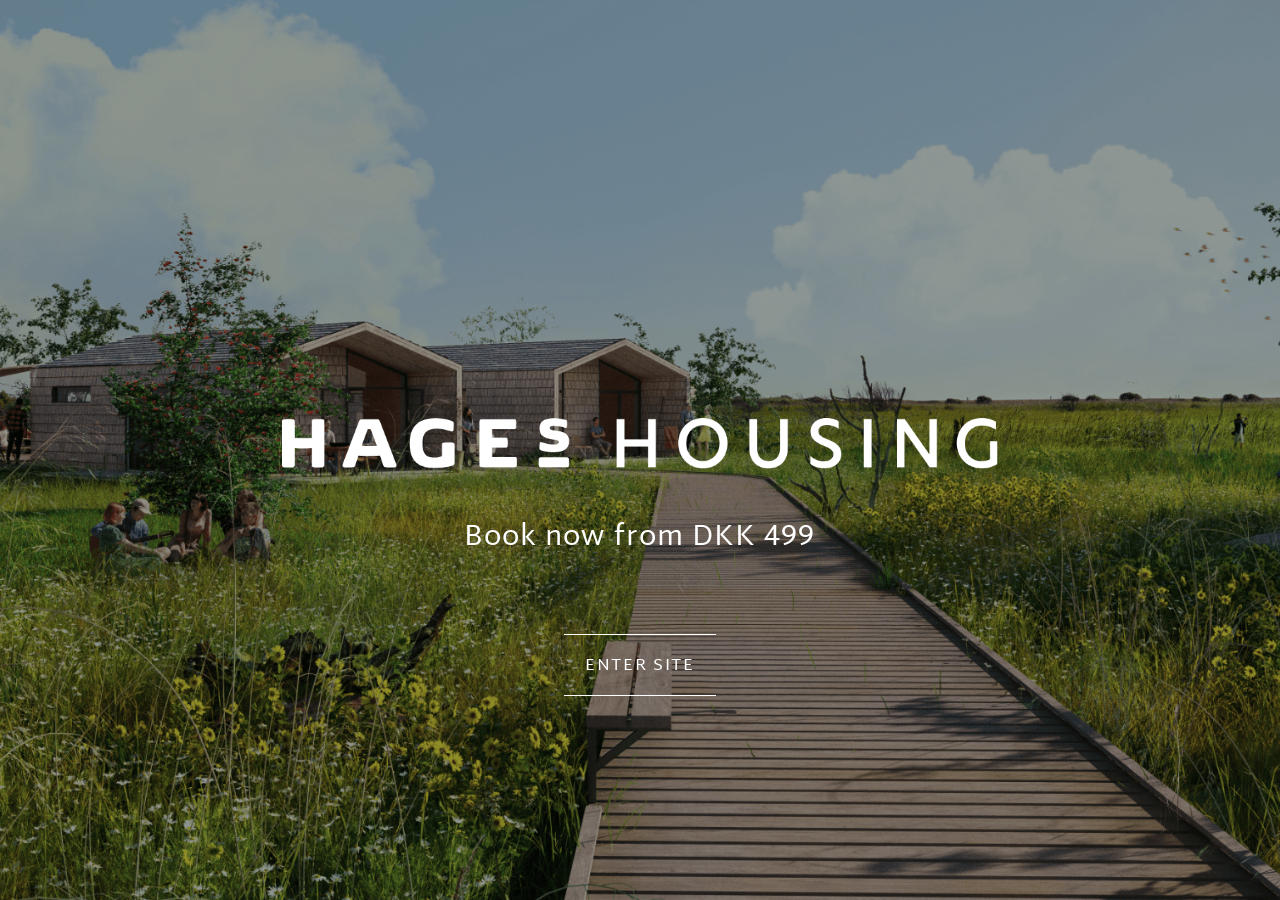
==== commit c4ac3d5a: "Add a title after banner logo and add button in the housing slide" ====
--- a/index.html
+++ b/index.html
@@ -44,11 +44,11 @@
           <img src="images/icons/intro-calligraphy.svg" alt="">
         </div> -->
         <div class="intro-textbox-logo">
-          <img src="images/logo/Housing-logo.png"/>
-        </div>
-        <!-- <div class="intro-textbox-text">
-          <p class="cursive">Re-envisioned by<br> Robert A.M. Stern Architects</p>
-        </div> -->
+          <img src="images/logo/Housing-logo.png" />
+        </div>
+        <div class="intro-textbox-text">
+          <p>Book now from DKK 499</p>
+        </div>
         <button class="intro-textbox-button border-button">
           <div class="line top"></div>
           <div class="text">ENTER SITE</div>
@@ -148,7 +148,7 @@
                 <img type="image/jpeg" src="images/slider/02.jpg" data-swiper-parallax="-100" data-swiper-parallax-opacity="0" title="slide2" />
               </picture>
             </div>
-            <div class="primary-slide-content">
+            <div class="primary-slide-content primary-slide-content-with-link">
               <div class="primary-slide-content-upper">
                 <div class="primary-slide-content-number">THE HOUSING</div>
                 <div class="primary-slide-content-header header-text">PRIVACY &<br>RELAXATION</div>
@@ -156,6 +156,8 @@
               <div class="primary-slide-content-lower-text">
                 <div class="primary-slide-paragraph-text">
                   <p>72 cabins divided into 144 rooms (23m2 per room)</p>
+
+                  <a class="download-btn" href="pdf/floorplan.pdf" download>Download Floorplan</a>
 
                   <p>All rooms with private bathroom, kitchenette, TV and lounge area.</p>
 
@@ -263,7 +265,7 @@
 
             <p class="mb-0">We can meet all the needs you might have in terms of accommodation and the rules and regulations for housing to fehmern construction, for example:</p>
             <p class="mb-0"> </p>
-            
+
             <ul>
               <li>Housing with fixed rates for longer periods.</li>
               <li>Shorter stays, company agreements with fixed rates (for shorter/longer projects)</li>
@@ -308,6 +310,8 @@
             <p class="mb-0 mt-10"><b>The housing also includes</b></p>
 
             <p>Access to garden/courtyard – Bed linen / Towels included – Cleaning included – Close to ammenities – Coffee maker – Dryer – Fully equipped kitchen – Furnished – Parking space – TV – Washing machine – Wi-fi (free access)</p>
+
+            <a class="download-btn" href="pdf/floorplan.pdf" download>Download Floorplan</a>
           </div>
         </div>
       </div>
@@ -370,7 +374,7 @@
   <script src="js/script.js"></script>
 
   <script>
-    $(".email-send-btn").click(function(event){
+    $(".email-send-btn").click(function(event) {
       event.preventDefault();
       let name = $("input[name=name]").val();
       let email = $("input[name=email]").val();
@@ -392,14 +396,14 @@
     });
 
     function sendEmail(name, email, message) {
-      if (name != "" && email !="" && message !="") {
+      if (name != "" && email != "" && message != "") {
         $.ajax({
           url: "mail.php",
-          type:"POST",
-          data:{
-            name:name,
-            email:email,
-            message:message,
+          type: "POST",
+          data: {
+            name: name,
+            email: email,
+            message: message,
             receiverEmail: 'muhammad.tamzid@gmail.com',
             receiverName: 'Hages Housing',
             subject: 'Hages Housing website contact mail',
--- a/css/style.css
+++ b/css/style.css
@@ -422,7 +422,8 @@
   width: 56%;
   display: flex;
   justify-content: center;
-  margin: calc(0.5em + 8.33vw);
+  margin: calc(0.5em + 8.33vw) auto;
+  margin-bottom: 0;
 }
 .intro-textbox-logo svg {
   /* max-width: 350px; */
@@ -432,6 +433,7 @@
     margin-bottom: 1.625em;
     margin-top: 0;
     width: 74%;
+    margin-bottom: 0;
   }
 }
 @media screen and (min-width: 1920px) {
@@ -444,22 +446,24 @@
   line-height: 1.5em;
   text-align: center;
 }
-.intro-textbox-text .cursive {
+.intro-textbox-text p {
   margin: 0;
   font-family: "Electra", serif;
   font-size: 1.25em;
-  font-style: italic;
+  font-family: "MartelSans";
+  font-weight: 400;
+  font-size: calc(0.9em + 1vw);
 }
 .intro-bg .intro-textbox .intro-textbox-text {
-  margin: 3.125em 1.25em;
+  margin: 3.125em 1.25em 4.125em;
 }
 @media screen and (max-width: 414px) {
   .intro-bg .intro-textbox .intro-textbox-text {
-    margin: 3.125em 1.25em;
+    margin: 2.15em 1.25em 3.15em;
   }
 }
 .intro-bg .intro-textbox .intro-textbox-button .text {
-  margin: 0.8em 0;
+  margin: 0.65em 0;
   letter-spacing: 0.25em;
   font-family: "SyntaxRoman";
   font-family: "MartelSans";
@@ -550,6 +554,21 @@
   font-weight: bold;
 }
 
+/* download-btn */
+a.download-btn {
+  background-color: #d0cdcd;
+  padding: 0 1.75em;
+  text-align: center;
+  text-transform: uppercase;
+  font-family: "MartelSans";
+  font-size: 0.75em;
+  line-height: 3.55em;
+  letter-spacing: 0;
+  margin-bottom: 1.125em;
+  color: #000;
+  display: inline-block;
+}
+
 .view-on-mobile {
   display: none;
 }
@@ -564,4 +583,14 @@
   .view-on-desktop {
     display: none;
   }
-}
+  a.download-btn {
+    padding: 0;
+    font-size: 0.8em;
+    line-height: 4.5em;
+    letter-spacing: 0;
+    margin: 3.125em auto 0;
+    background-color: #dedede;
+    display: block;
+    max-width: 220px;
+  }
+}
--- a/css/slider.css
+++ b/css/slider.css
@@ -350,7 +350,7 @@
 }
 
 .primary-slide-content-number {
-  margin-top: 1em;
+  margin-top: 2em;
 }
 
 .primary-slide-content-header {
@@ -964,3 +964,7 @@
 .primary-modal-close-btn::after {
   transform: translate(-50%, -50%) rotate(-45deg);
 }
+
+.primary-slide-content-with-link .primary-slide-content-lower-text {
+  height: 58%;
+}
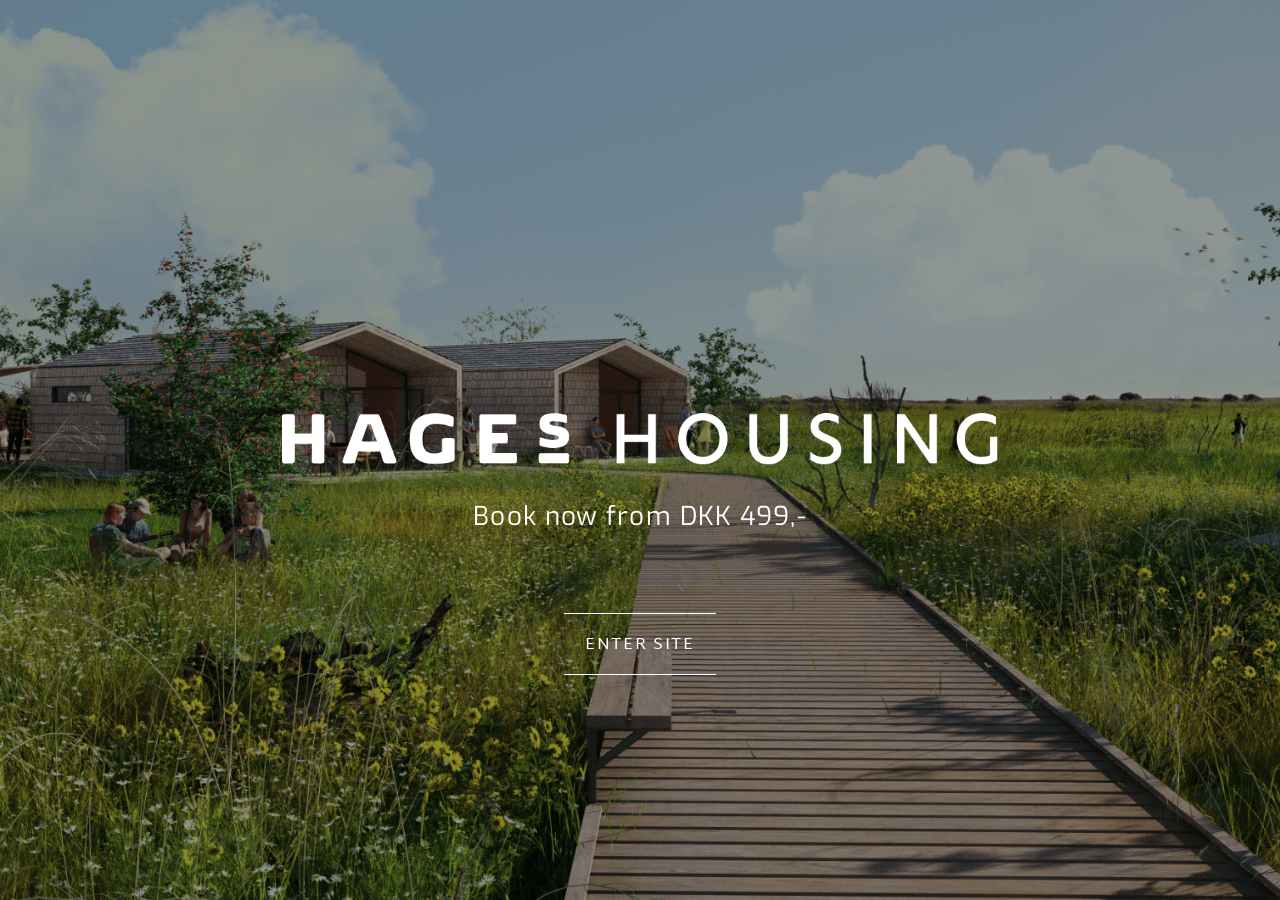
==== commit 5e301868: "fix css" ====
--- a/index.html
+++ b/index.html
@@ -47,7 +47,7 @@
           <img src="images/logo/Housing-logo.png" />
         </div>
         <div class="intro-textbox-text">
-          <p>Book now from DKK 499</p>
+          <p>Book now from DKK 499,-</p>
         </div>
         <button class="intro-textbox-button border-button">
           <div class="line top"></div>
@@ -157,7 +157,7 @@
                 <div class="primary-slide-paragraph-text">
                   <p>72 cabins divided into 144 rooms (23m2 per room)</p>
 
-                  <a class="download-btn" href="pdf/floorplan.pdf" download>Download Floorplan</a>
+                  <a class="download-btn" target="_blank" href="pdf/floorplan.pdf" download>Download Floorplan</a>
 
                   <p>All rooms with private bathroom, kitchenette, TV and lounge area.</p>
 
@@ -311,7 +311,7 @@
 
             <p>Access to garden/courtyard – Bed linen / Towels included – Cleaning included – Close to ammenities – Coffee maker – Dryer – Fully equipped kitchen – Furnished – Parking space – TV – Washing machine – Wi-fi (free access)</p>
 
-            <a class="download-btn" href="pdf/floorplan.pdf" download>Download Floorplan</a>
+            <a class="download-btn" target="_blank" href="pdf/floorplan.pdf" download>Download Floorplan</a>
           </div>
         </div>
       </div>
--- a/css/style.css
+++ b/css/style.css
@@ -422,7 +422,7 @@
   width: 56%;
   display: flex;
   justify-content: center;
-  margin: calc(0.5em + 8.33vw) auto;
+  margin: calc(0.5em + 6.33vw) auto;
   margin-bottom: 0;
 }
 .intro-textbox-logo svg {
@@ -448,14 +448,12 @@
 }
 .intro-textbox-text p {
   margin: 0;
-  font-family: "Electra", serif;
-  font-size: 1.25em;
-  font-family: "MartelSans";
+  font-family: "Exo", serif;
   font-weight: 400;
-  font-size: calc(0.9em + 1vw);
+  font-size: calc(0.75em + 1vw);
 }
 .intro-bg .intro-textbox .intro-textbox-text {
-  margin: 3.125em 1.25em 4.125em;
+  margin: 2.225em 1.25em 4.125em;
 }
 @media screen and (max-width: 414px) {
   .intro-bg .intro-textbox .intro-textbox-text {
@@ -557,13 +555,13 @@
 /* download-btn */
 a.download-btn {
   background-color: #d0cdcd;
-  padding: 0 1.75em;
+  padding: 0 1.7em;
   text-align: center;
   text-transform: uppercase;
   font-family: "MartelSans";
-  font-size: 0.75em;
-  line-height: 3.55em;
-  letter-spacing: 0;
+  font-size: 0.6em;
+  line-height: 3.95em;
+  letter-spacing: 1px;
   margin-bottom: 1.125em;
   color: #000;
   display: inline-block;
@@ -585,9 +583,9 @@
   }
   a.download-btn {
     padding: 0;
-    font-size: 0.8em;
+    font-size: 0.9em;
     line-height: 4.5em;
-    letter-spacing: 0;
+    letter-spacing: 1px;
     margin: 3.125em auto 0;
     background-color: #dedede;
     display: block;
--- a/css/slider.css
+++ b/css/slider.css
@@ -966,5 +966,5 @@
 }
 
 .primary-slide-content-with-link .primary-slide-content-lower-text {
-  height: 58%;
-}
+  height: 54%;
+}
